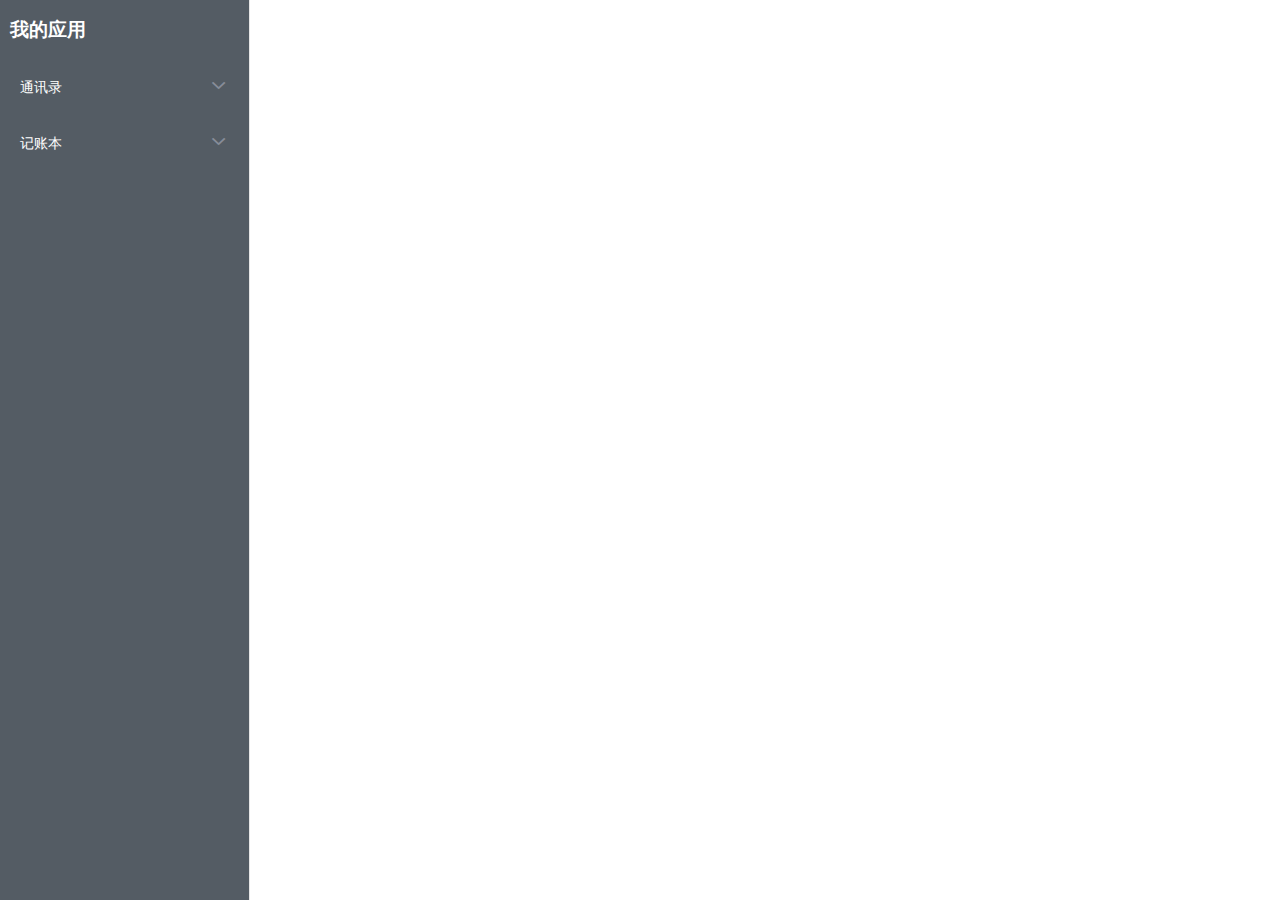
==== demo/index.html @ 93b29c6c "new document" ====
<!DOCTYPE html><html><head><meta charset=utf-8><meta name=format-detection content="telephone=no"><meta name=viewport content="width=device-width,minimum-scale=1,maximum-scale=1,user-scalable=no"><title>SaaSS</title><link href=/demo/static/css/app.62724df13886ee69db9413dacca77271.css rel=stylesheet></head><body><div id=app></div><script type=text/javascript src=/demo/static/js/manifest.063805eab397e7b5efa5.js></script><script type=text/javascript src=/demo/static/js/vendor.8a9acdf73c6da74a634c.js></script><script type=text/javascript src=/demo/static/js/app.bdd82d52d38fdcbe5596.js></script></body></html>
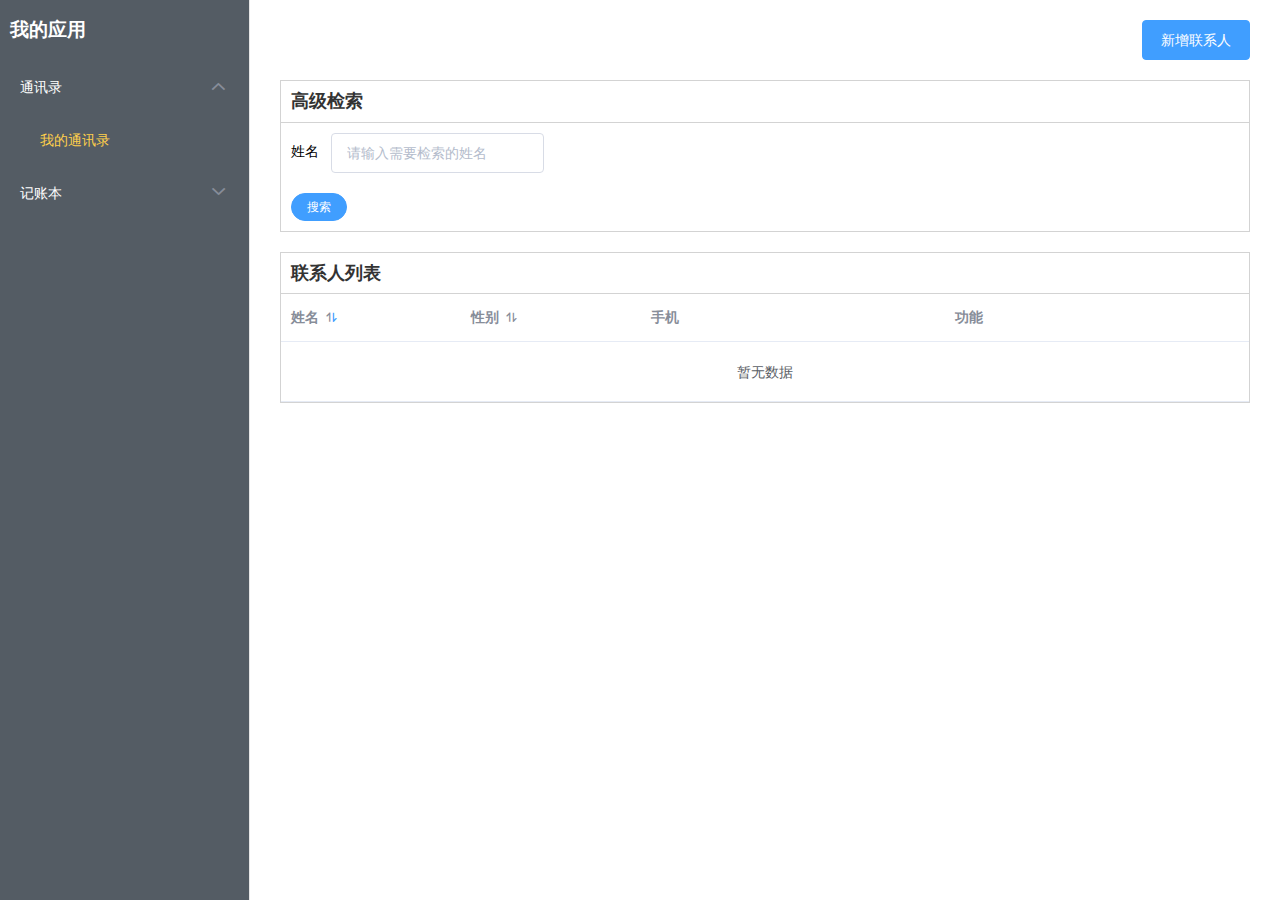
==== commit 02e09995: "rootPath modify" ====
--- a/demo/index.html
+++ b/demo/index.html
@@ -1 +1 @@
-<!DOCTYPE html><html><head><meta charset=utf-8><meta name=format-detection content="telephone=no"><meta name=viewport content="width=device-width,minimum-scale=1,maximum-scale=1,user-scalable=no"><title>SaaSS</title><link href=/demo/static/css/app.62724df13886ee69db9413dacca77271.css rel=stylesheet></head><body><div id=app></div><script type=text/javascript src=/demo/static/js/manifest.063805eab397e7b5efa5.js></script><script type=text/javascript src=/demo/static/js/vendor.8a9acdf73c6da74a634c.js></script><script type=text/javascript src=/demo/static/js/app.bdd82d52d38fdcbe5596.js></script></body></html>+<!DOCTYPE html><html><head><meta charset=utf-8><meta name=format-detection content="telephone=no"><meta name=viewport content="width=device-width,minimum-scale=1,maximum-scale=1,user-scalable=no"><title>SaaSS</title><link href=/demo/static/css/app.62724df13886ee69db9413dacca77271.css rel=stylesheet></head><body><div id=app></div><script type=text/javascript src=/demo/static/js/manifest.6e6d2279ebe0aa79a620.js></script><script type=text/javascript src=/demo/static/js/vendor.8a9acdf73c6da74a634c.js></script><script type=text/javascript src=/demo/static/js/app.bdd82d52d38fdcbe5596.js></script></body></html>